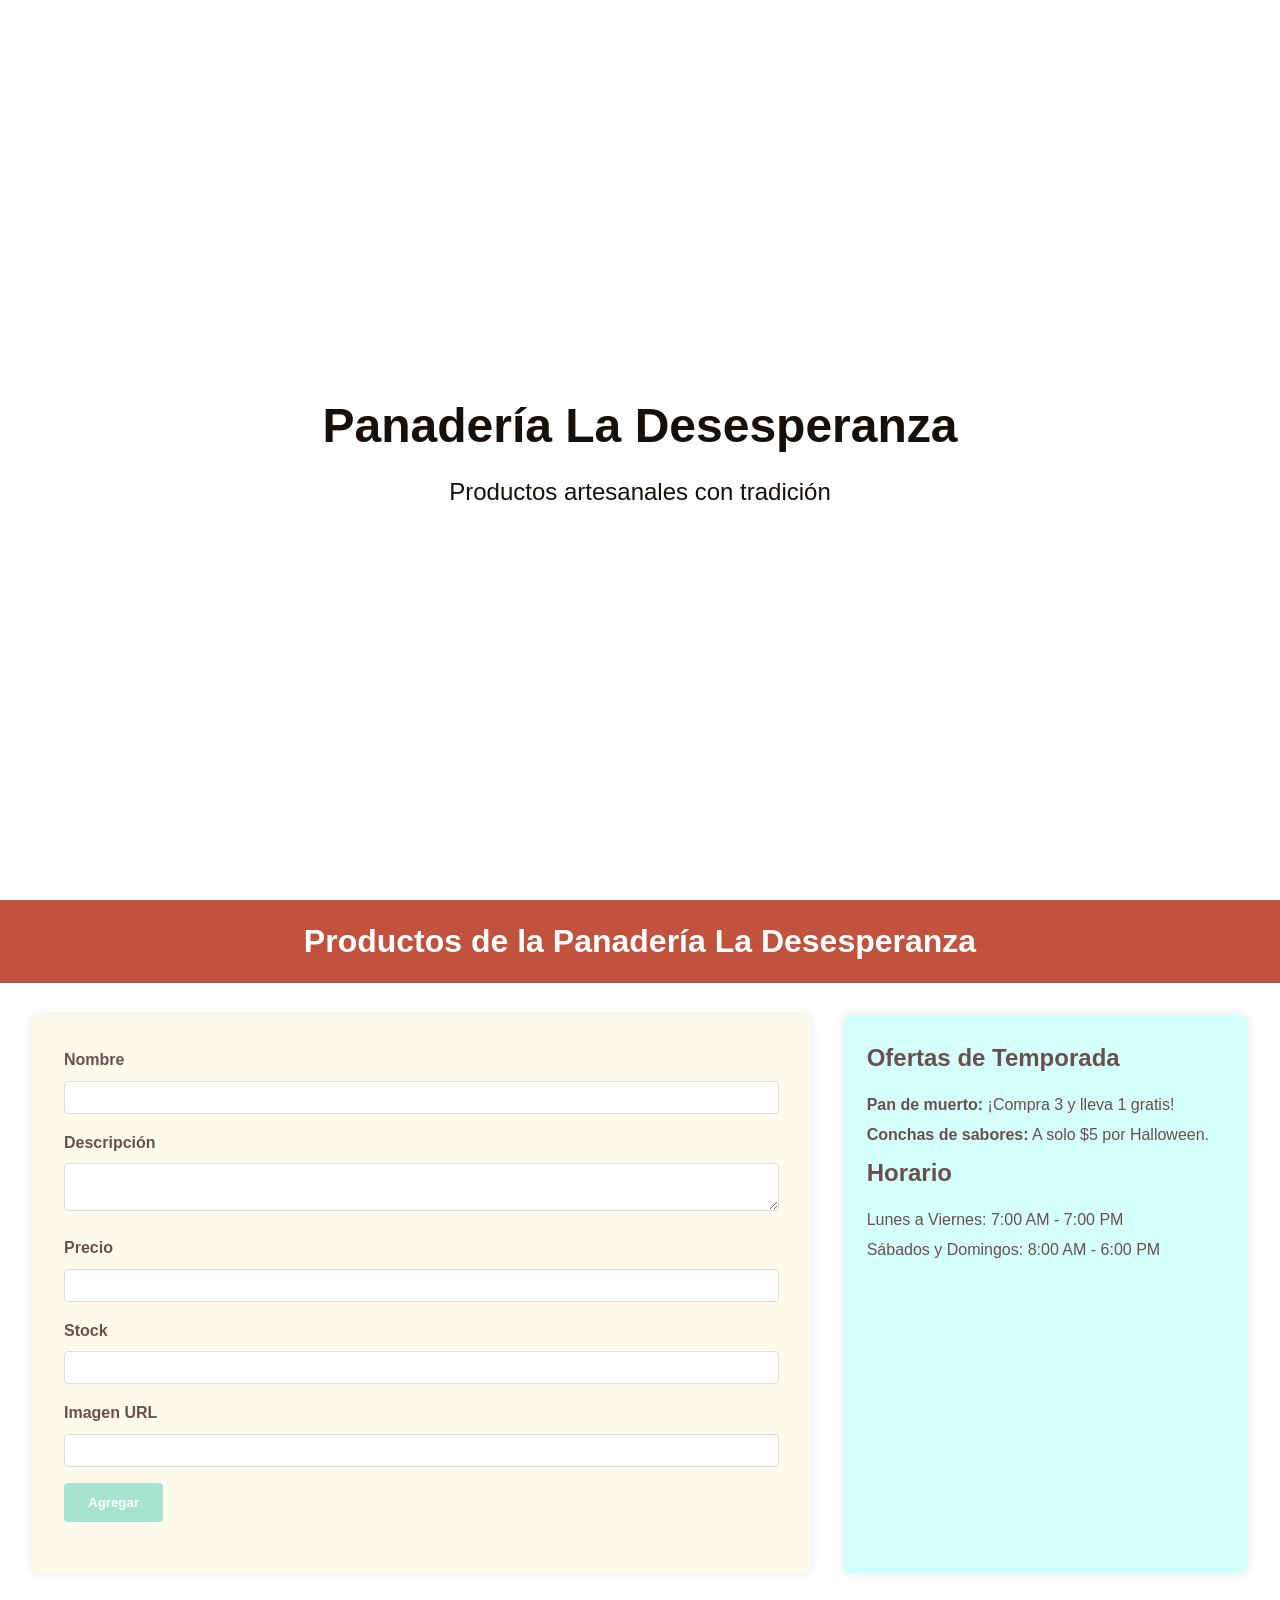
==== public/index.html @ 34c26f35 "Primer commit" ====
<!DOCTYPE html>
<html lang="es">
<head>
    <meta charset="UTF-8">
    <meta name="viewport" content="width=device-width, initial-scale=1.0">
    <title>Panadería La Desesperanza</title>
    <link rel="stylesheet" href="styles.css">
</head>
<body>
<section class="hero">
    <h1>Panadería La Desesperanza</h1>
    <p>Productos artesanales con tradición</p>
</section>

<header>
    <h1>Productos de la Panadería La Desesperanza</h1>
</header>
<main>
    <!-- Sección principal de contenido -->
    <section class="content">
        <form id="addProductForm">
            <div class="form-group">
                <label for="nombre">Nombre</label>
                <input type="text" class="form-control" id="nombre" required>
            </div>
            <div class="form-group">
                <label for="descripcion">Descripción</label>
                <textarea class="form-control" id="descripcion" required></textarea>
            </div>
            <div class="form-group">
                <label for="precio">Precio</label>
                <input type="number" class="form-input" id="precio" required>
            </div>
            <div class="form-group">
                <label for="stock">Stock</label>
                <input type="number" class="form-input" id="stock" required>
            </div>
            <div class="form-group">
                <label for="imagen">Imagen URL</label>
                <input type="text" class="form-input" id="imagen">
            </div>
            <button type="submit" class="btn_agregar">Agregar</button>
        </form>
        <div id="productos"></div>
    </section>

    <!-- Aside con información adicional -->
    <aside id="aside">
        <h2>Ofertas de Temporada</h2>
        <p><strong>Pan de muerto:</strong> ¡Compra 3 y lleva 1 gratis!</p>
        <p><strong>Conchas de sabores:</strong> A solo $5 por Halloween.</p>
        <h2>Horario</h2>
        <p>Lunes a Viernes: 7:00 AM - 7:00 PM</p>
        <p>Sábados y Domingos: 8:00 AM - 6:00 PM</p>
    </aside>
</main>
<script src="script.js"></script>
</body>
</html>
---- public/styles.css ----
/* Reset */
* {
    margin: 0;
    padding: 0;
    box-sizing: border-box;
}

/* Global Styles */
body {
    font-family: Arial, sans-serif;
    line-height: 1.6;
    background-color: #FFFFFF; /* Color de fondo */
    color: #6B4F4F; /* Color de texto */
}

/* Hero Section */
.hero {
    background-image: url('https://eldiariony.com/wp-content/uploads/sites/2/2021/09/Tipos-de-pan.jpg?w=2600');
    background-size: cover;
    background-position: center;
    height: 100vh; /* 100% de la altura de la ventana */
    display: flex;
    flex-direction: column;
    justify-content: center;
    align-items: center;
    color: #15100b;
    text-align: center;
}

.hero h1 {
    font-size: 3rem;
    margin-bottom: 0.5rem;
}

.hero p {
    font-size: 1.5rem;
    font-weight: 300;
}

/* Header */
header {
    background-color: #C0523E; /* Color de encabezado */
    color: #ffffff; /* Color de texto en encabezado */
    padding: 1rem;
    text-align: center;
}

header h1 {
    font-size: 2rem;
}

/* Main Content */
main {
    display: flex;
    gap: 2rem;
    padding: 2rem;
}

#productos {
    display: flex;
    flex-wrap: wrap;
    gap: 10px;
}

/* Formulario de productos */
.content {
    flex: 2;
    background-color: #fffbeb; /* Fondo de contenido */
    padding: 2rem;
    border-radius: 8px;
    box-shadow: 0 0 10px rgba(0, 0, 0, 0.1);
}

#addProductForm {
    margin-bottom: 20px;
}

.form-group {
    margin-bottom: 1rem;
}

label {
    display: block;
    font-weight: bold;
    margin-bottom: 0.5rem;
    color: #6B4F4F; /* Color de las etiquetas */
}

input[type="text"],
input[type="number"],
textarea {
    width: 100%;
    padding: 0.5rem;
    border: 1px solid #ddd;
    border-radius: 4px;
}

textarea {
    resize: vertical;
}

.btn_agregar {
    display: inline-block;
    background-color: #A7E3D1; /* Color de botón "Agregar" */
    color: #fff;
    padding: 0.75rem 1.5rem;
    border: none;
    border-radius: 4px;
    cursor: pointer;
    font-weight: bold;
}

.btn_agregar:hover {
    background-color: #A7E3D1; /* Color al pasar el cursor */
}

/* Aside */
aside {
    flex: 1;
    background-color: #d4fffb; /* Fondo del aside */
    padding: 1.5rem;
    border-radius: 8px;
    box-shadow: 0 0 10px rgba(0, 0, 0, 0.1);
}

aside h2 {
    color: #6B4F4F; /* Color de encabezados del aside */
    font-size: 1.5rem;
    margin-bottom: 1rem;
}

aside p {
    margin-bottom: 0.5rem;
    line-height: 1.4;
}

/* Responsivo */
@media (max-width: 768px) {
    main {
        flex-direction: column;
    }

    aside, .content {
        padding: 1rem;
    }
}

/* Estilos para las tarjetas de productos */
.card {
    background-color: #FFFFFF; /* Fondo de tarjeta */
    border: 1px solid #ddd;
    border-radius: 8px;
    padding: 1.5rem;
    margin-bottom: 1rem;
    box-shadow: 0 4px 8px rgba(0, 0, 0, 0.1);
    max-width: 400px;
}

.card h4 {
    font-size: 1.5rem;
    color: #6B4F4F; /* Color del título en tarjeta */
    margin-bottom: 0.5rem;
}

.card p {
    font-size: 1rem;
    margin: 0.3rem 0;
    color: #555; /* Color del texto en tarjeta */
}

.card img {
    display: block;
    max-width: 100%;
    height: auto;
    border-radius: 8px;
    margin-top: 0.5rem;
}

.card button {
    background-color: #A7E3D1; /* Color de botón en tarjeta */
    color: #fff;
    border: none;
    padding: 0.5rem 1rem;
    margin-top: 0.5rem;
    margin-right: 0.5rem;
    border-radius: 4px;
    cursor: pointer;
    font-weight: bold;
    transition: background-color 0.3s ease;
}

.card button:hover {
    background-color: #A7E3D1; /* Color al pasar el cursor */
}

/* Estilos para el formulario de actualización */
.div_actualizar_form {
    background-color: #E1B7A1; /* Fondo del formulario de actualización */
    border: 1px solid #ddd;
    border-radius: 8px;
    padding: 1.5rem;
    margin-top: 1rem;
    max-width: 400px;
}

.div_actualizar_form h4 {
    font-size: 1.5rem;
    color: #6B4F4F; /* Color del título del formulario de actualización */
    margin-bottom: 1rem;
}

.div_actualizar_form input,
.div_actualizar_form textarea {
    width: 100%;
    padding: 0.5rem;
    margin-bottom: 1rem;
    border: 1px solid #ddd;
    border-radius: 4px;
}

.div_actualizar_form button {
    background-color: #4CAF50; /* Color de botón de guardar */
    color: white;
    border: none;
    padding: 0.5rem 1rem;
    border-radius: 4px;
    cursor: pointer;
    font-weight: bold;
    transition: background-color 0.3s ease;
}

.div_actualizar_form button:hover {
    background-color: #45a049; /* Color al pasar el cursor */
}
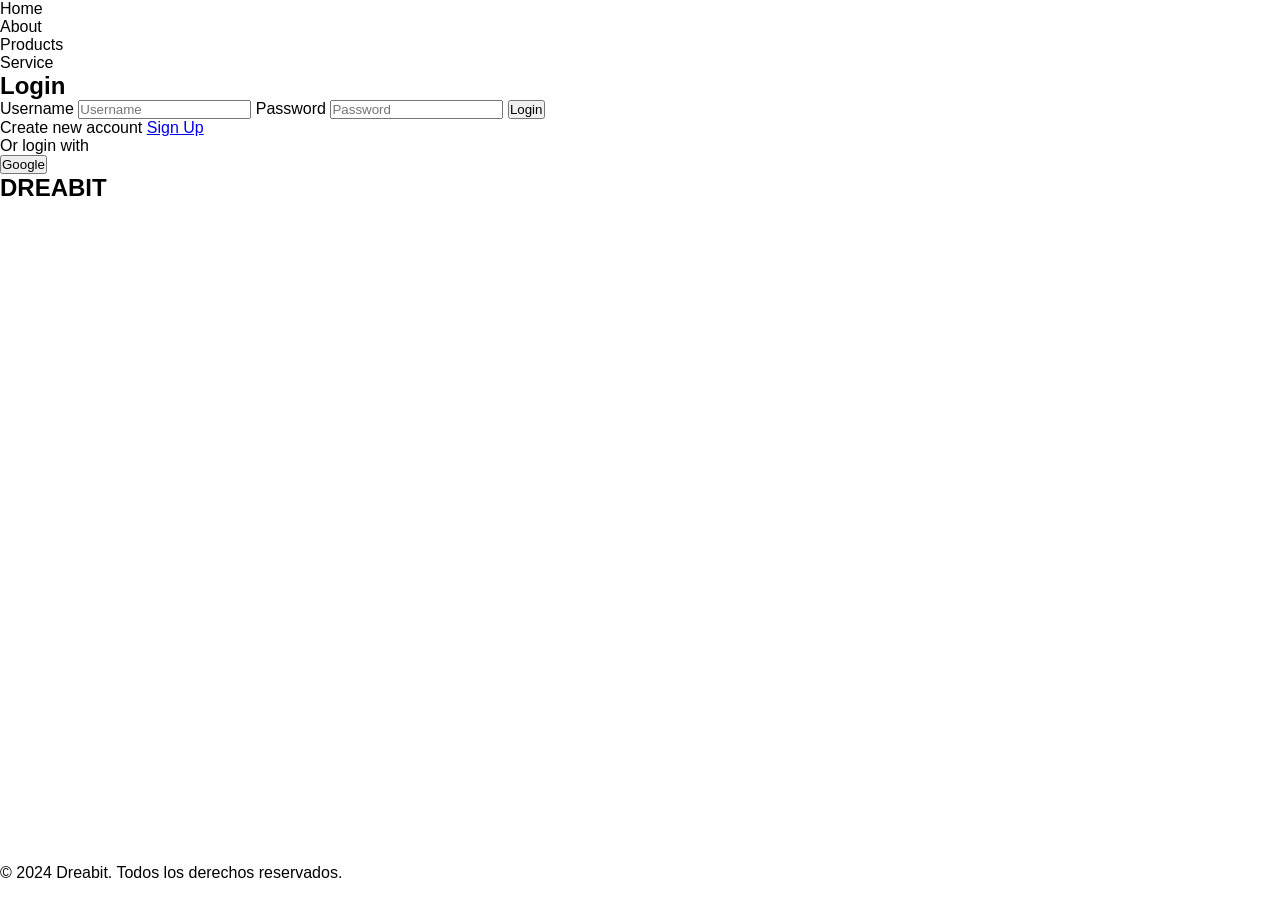
==== commit 81f78019: "Creando el index.html del proyecto" ====
--- a/public/index.html
+++ b/public/index.html
@@ -3,57 +3,42 @@
 <head>
     <meta charset="UTF-8">
     <meta name="viewport" content="width=device-width, initial-scale=1.0">
-    <title>Panadería La Desesperanza</title>
-    <link rel="stylesheet" href="styles.css">
+    <link rel="stylesheet" href="styles/styles.css">
+    <title>Dreabit</title>
 </head>
 <body>
-<section class="hero">
-    <h1>Panadería La Desesperanza</h1>
-    <p>Productos artesanales con tradición</p>
-</section>
-
 <header>
-    <h1>Productos de la Panadería La Desesperanza</h1>
+    <nav class="navbar">
+        <ul class="navbar-ul">
+            <li class="navbar-li">Home</li>
+            <li class="navbar-li">About</li>
+            <li class="navbar-li">Products</li>
+            <li class="navbar-li">Service</li>
+        </ul>
+    </nav>
 </header>
 <main>
-    <!-- Sección principal de contenido -->
-    <section class="content">
-        <form id="addProductForm">
-            <div class="form-group">
-                <label for="nombre">Nombre</label>
-                <input type="text" class="form-control" id="nombre" required>
+    <section class="Log_in">
+        <div class="container">
+            <h2 class="h2_login">Login</h2>
+            <form class="form_login">
+                <label class="login_form_lb" for="username">Username</label>
+                <input class="login_form_inp" type="text" placeholder="Username" id="username">
+                <label class="login_form_lb" for="password">Password</label>
+                <input class="login_form_inp" type="password" placeholder="Password" id="password">
+                <button class="btn_login">Login</button>
+            </form>
+            <p class="container_signup_p">Create new account <a class="container_signup_a" href="#">Sign Up</a></p>
+            <p class="container_p_social_login">Or login with</p>
+            <div class="social_media">
+                <button class="btn_google">Google</button>
             </div>
-            <div class="form-group">
-                <label for="descripcion">Descripción</label>
-                <textarea class="form-control" id="descripcion" required></textarea>
-            </div>
-            <div class="form-group">
-                <label for="precio">Precio</label>
-                <input type="number" class="form-input" id="precio" required>
-            </div>
-            <div class="form-group">
-                <label for="stock">Stock</label>
-                <input type="number" class="form-input" id="stock" required>
-            </div>
-            <div class="form-group">
-                <label for="imagen">Imagen URL</label>
-                <input type="text" class="form-input" id="imagen">
-            </div>
-            <button type="submit" class="btn_agregar">Agregar</button>
-        </form>
-        <div id="productos"></div>
+            <h1>DREABIT</h1>
+        </div>
     </section>
-
-    <!-- Aside con información adicional -->
-    <aside id="aside">
-        <h2>Ofertas de Temporada</h2>
-        <p><strong>Pan de muerto:</strong> ¡Compra 3 y lleva 1 gratis!</p>
-        <p><strong>Conchas de sabores:</strong> A solo $5 por Halloween.</p>
-        <h2>Horario</h2>
-        <p>Lunes a Viernes: 7:00 AM - 7:00 PM</p>
-        <p>Sábados y Domingos: 8:00 AM - 6:00 PM</p>
-    </aside>
 </main>
-<script src="script.js"></script>
+<footer>
+    <p class="footer_p">© 2024 Dreabit. Todos los derechos reservados.</p>
+</footer>
 </body>
-</html>
+</html>
--- a/public/styles/styles.css
+++ b/public/styles/styles.css
@@ -0,0 +1,28 @@
+* {
+    margin: 0;
+    padding: 0;
+}
+body {
+    font-family: Arial, Helvetica, sans-serif;
+    display: flex;
+    flex-direction: column;
+    min-height: 100dvh;
+}
+/*---------------HEADER----------------------*/
+header {
+    min-height: 8dvh;
+    display: flex;
+    justify-content: space-between;
+}
+.navbar {
+    display: flex;
+    flex-direction: column;
+}
+/*---------------MAIN----------------------*/
+main {
+    flex-grow: 1;
+}
+/*---------------FOOTER----------------------*/
+footer {
+    min-height: 4dvh;
+}
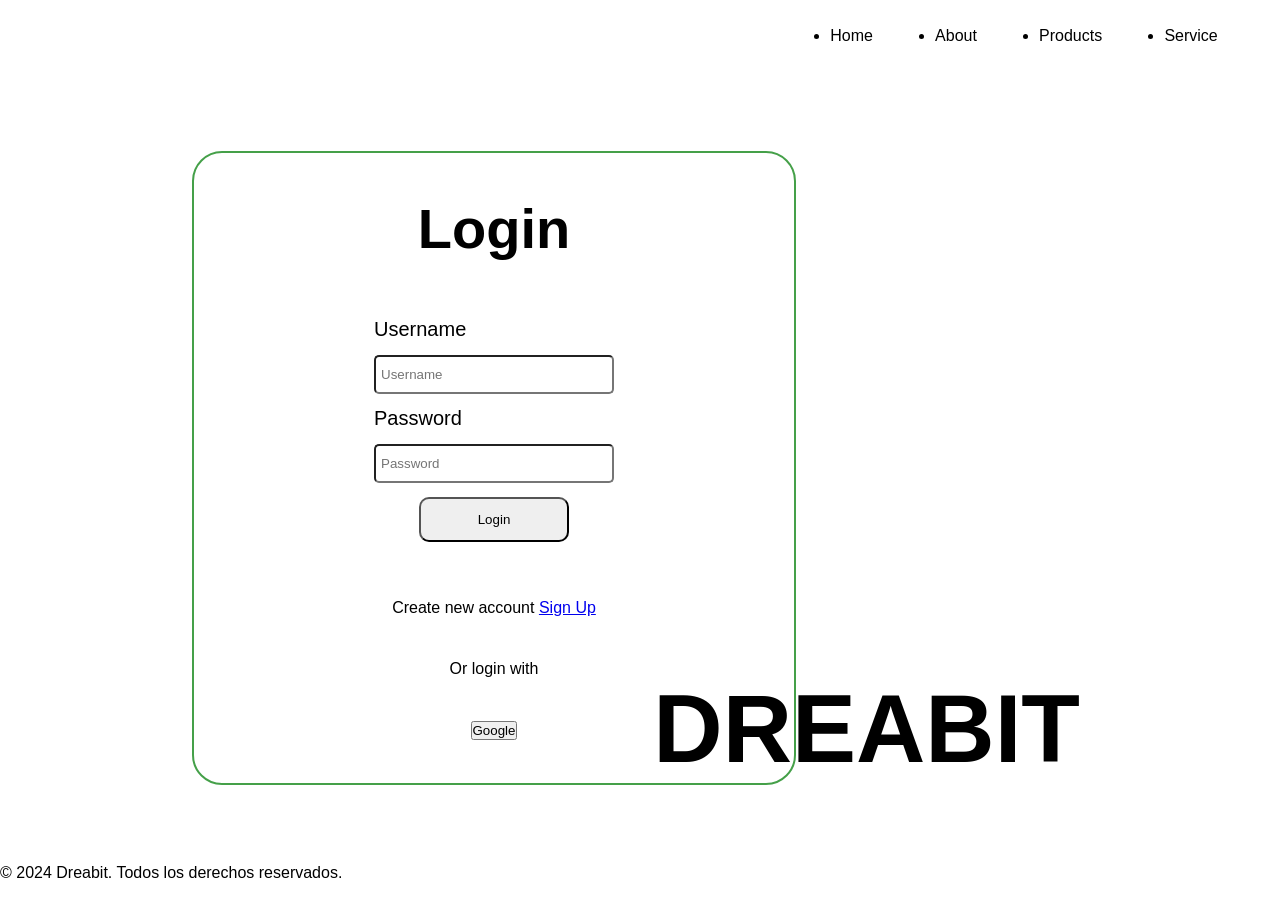
==== commit 04b19113: "Agregando el Log In con poco css" ====
--- a/public/index.html
+++ b/public/index.html
@@ -19,7 +19,6 @@
 </header>
 <main>
     <section class="Log_in">
-        <div class="container">
             <h2 class="h2_login">Login</h2>
             <form class="form_login">
                 <label class="login_form_lb" for="username">Username</label>
@@ -28,14 +27,13 @@
                 <input class="login_form_inp" type="password" placeholder="Password" id="password">
                 <button class="btn_login">Login</button>
             </form>
-            <p class="container_signup_p">Create new account <a class="container_signup_a" href="#">Sign Up</a></p>
-            <p class="container_p_social_login">Or login with</p>
+            <p class="Log_in_signup_p">Create new account <a class="Log_in_signup_a" href="#">Sign Up</a></p>
+            <p class="Log_in_p_social_login">Or login with</p>
             <div class="social_media">
                 <button class="btn_google">Google</button>
             </div>
-            <h1>DREABIT</h1>
-        </div>
     </section>
+    <h1>DREABIT</h1>
 </main>
 <footer>
     <p class="footer_p">© 2024 Dreabit. Todos los derechos reservados.</p>
--- a/public/styles/styles.css
+++ b/public/styles/styles.css
@@ -2,26 +2,90 @@
     margin: 0;
     padding: 0;
 }
+
 body {
     font-family: Arial, Helvetica, sans-serif;
     display: flex;
     flex-direction: column;
     min-height: 100dvh;
 }
+
 /*---------------HEADER----------------------*/
 header {
     min-height: 8dvh;
     display: flex;
-    justify-content: space-between;
+    justify-content: end;
+    align-items: center;
 }
+
 .navbar {
     display: flex;
     flex-direction: column;
+    width: 40%;
 }
+
+.navbar-ul {
+    display: flex;
+    justify-content: space-evenly;
+}
+
 /*---------------MAIN----------------------*/
 main {
     flex-grow: 1;
+    display: flex;
+    flex-direction: row;
+    align-items: center;
+    position: relative;
 }
+
+h1 {
+    font-size: clamp(50px, 6rem, 600px);
+    position: absolute;
+    bottom: 80px;
+    right: 200px;
+}
+
+.Log_in {
+    border: 2px solid #45a049;
+    width: clamp(300px, 50%, 600px);
+    height: clamp(400px, 70vh, 800px);
+    margin-left: 15%;
+    border-radius: 30px;
+    display: flex;
+    flex-direction: column;
+    justify-content: space-evenly;
+    align-items: center;
+}
+
+.h2_login {
+    font-size: 3.5rem;
+}
+
+.form_login {
+    display: flex;
+    flex-direction: column;
+    height: 40%;
+    width: 40%;
+    justify-content: space-evenly;
+}
+
+.login_form_lb {
+    font-size: 20px;
+}
+
+.login_form_inp {
+    height: 35px;
+    padding-left: 5px;
+    border-radius: 5px;
+}
+
+.btn_login {
+    height: 45px;
+    width: 150px;
+    border-radius: 10px;
+    align-self: center;
+}
+
 /*---------------FOOTER----------------------*/
 footer {
     min-height: 4dvh;
